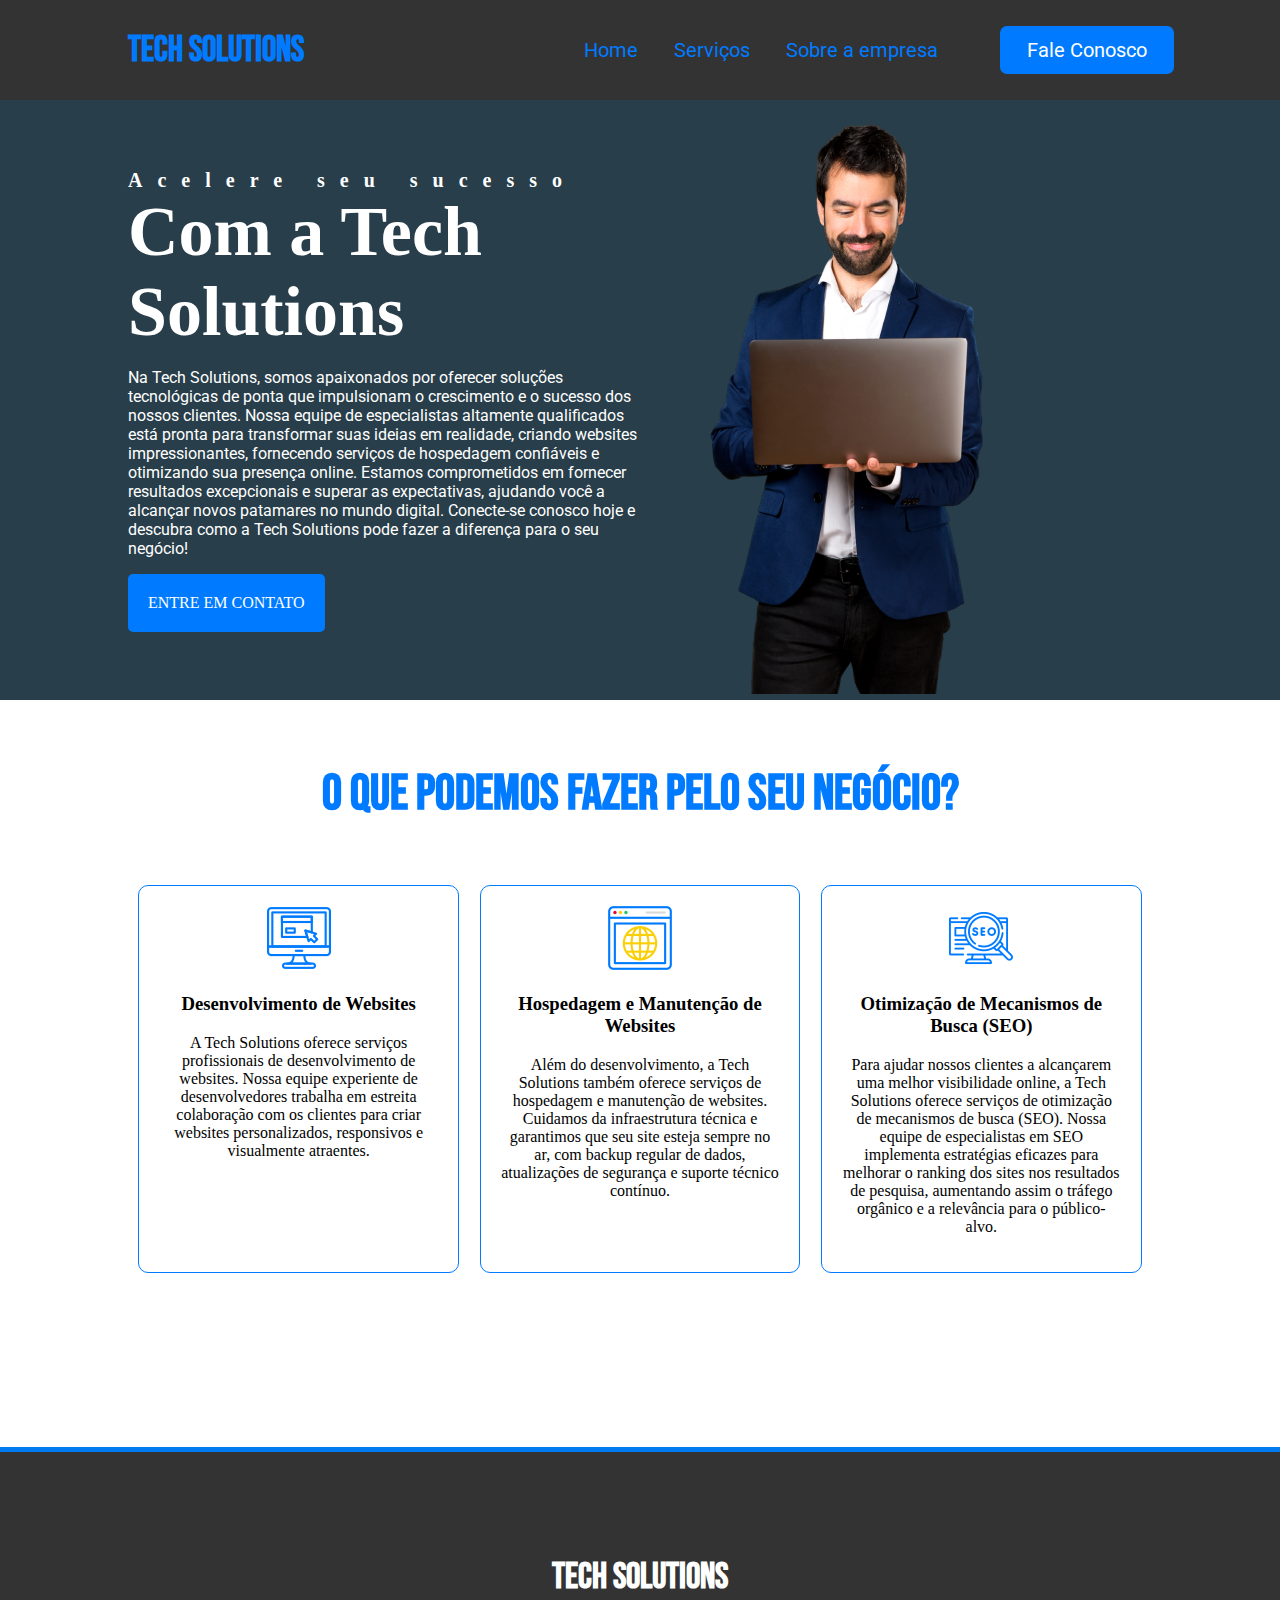
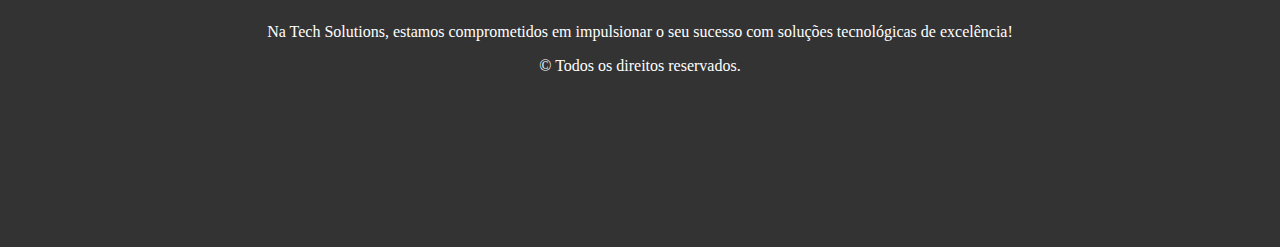
==== index.html @ 6cfdeaaf "Primeiro Commit" ====
<!DOCTYPE html>
<html lang="pt-br">
<head>
    <meta charset="UTF-8">
    <meta http-equiv="X-UA-Compatible" content="IE=edge">
    <meta name="description" content="Tech Solutions">
    <meta name="keywords" contents="Tech solutions, Desenvolvimento de websites, SEO, Hospedagem de sites">
    <link rel="stylesheet" href="css/estilo.css">
    <title>Tech Solutions- Home</title>
</head>
<body>

    <nav class="navbar">
        <div class="logo">
            <h1>Tech Solutions</h1>
        </div>
        <div class="menu">
            <a href="index.html">Home</a>
            <a href="servicos.html">Serviços</a>
            <a href="sobre.html">Sobre a empresa</a>
            <a id="botão" href="http://contate.me/techsolutions1">Fale Conosco</a>
        </div>
    </nav>




    <header class="header">
        <div class="headline">
    <h2 style="letter-spacing: 15px;">Acelere seu sucesso</h2>
    <h2 style="font-size:70px;">Com a Tech Solutions</h2>
    <p>Na Tech Solutions, somos apaixonados por oferecer soluções tecnológicas de ponta que impulsionam o crescimento e o sucesso dos nossos clientes. Nossa equipe de especialistas altamente qualificados está pronta para transformar suas ideias em realidade, criando websites impressionantes, fornecendo serviços de hospedagem confiáveis e otimizando sua presença online. Estamos comprometidos em fornecer resultados excepcionais e superar as expectativas, ajudando você a alcançar novos patamares no mundo digital. Conecte-se conosco hoje e descubra como a Tech Solutions pode fazer a diferença para o seu negócio!</p>
    <a href="http://contate.me/techsolutions1" class="contato-botao">Entre em contato</a>
        </div>
        <div class="imagem-headline">
            <img style="max-width: 100%"; src="img/imagem1.png">
        </div>
    </header>



    <section>
<h2>O que podemos fazer pelo seu negócio?</h2>
<div class="serviços">

<div class="card">


    <div class="card-text">
    <img src="img/website.png">
<h3>Desenvolvimento de Websites</h3>
<p>A Tech Solutions oferece serviços profissionais de desenvolvimento de websites. Nossa equipe experiente de desenvolvedores trabalha em estreita colaboração com os clientes para criar websites personalizados, responsivos e visualmente atraentes.</p>
 </div>

 <div class="texto-oculto">
    <h3>Desenvolvimento de Websites</h3>
    <p>Na Tech Solutions, temos uma equipe dedicada à criação de websites personalizados que se destacam. Utilizando as mais recentes tecnologias e práticas de design, nossos especialistas trabalham em estreita colaboração com você para transformar sua visão em um site funcional e atraente. Desde o planejamento e design até o desenvolvimento e lançamento, cuidamos de cada etapa do processo para garantir que seu website seja uma representação fiel da sua marca.</p>
</div>
 </div>

<div class="card">
    <div class="card-text">
        <img src="img/host.png">
        <h3>Hospedagem e Manutenção de Websites</h3>
        <p>Além do desenvolvimento, a Tech Solutions também oferece serviços de hospedagem e manutenção de websites. Cuidamos da infraestrutura técnica e garantimos que seu site esteja sempre no ar, com backup regular de dados, atualizações de segurança e suporte técnico contínuo.</p>
    </div>

    <div class="texto-oculto">
        <h3>Hospedagem e Manutenção de Websites</h3>
        <p>Com servidores rápidos e confiáveis, garantimos que seu website esteja disponível 24 horas por dia, 7 dias por semana. Além disso, realizamos backups regulares para proteger seus dados e garantir a segurança das informações do seu site e dos seus clientes.</p>
    </div>
    </div>

    <div class="card">
    <div class="card-text">
        <img src="img/seo.png">
        <h3>Otimização de Mecanismos de Busca (SEO)</h3>
        <p>Para ajudar nossos clientes a alcançarem uma melhor visibilidade online, a Tech Solutions oferece serviços de otimização de mecanismos de busca (SEO). Nossa equipe de especialistas em SEO implementa estratégias eficazes para melhorar o ranking dos sites nos resultados de pesquisa, aumentando assim o tráfego orgânico e a relevância para o público-alvo.</p>
    </div>

    <div class="texto-oculto">
        <h3>Otimização de Mecanismos de Busca (SEO)</h3>
        <p>Implementamos técnicas de SEO abrangentes, incluindo pesquisa de palavras-chave, otimização de conteúdo, criação de links e otimização técnica do site. Essas práticas ajudam a aumentar a relevância do seu site aos olhos dos motores de busca e a melhorar sua classificação nos resultados de pesquisa.</p>
    </div>
    </div>
</div>
    </section>




    <footer>
        <div class="logo-rodape">
<h1 class="empresa">Tech Solutions</h1>
<p style="color:white">Na Tech Solutions, estamos comprometidos em impulsionar o seu sucesso com soluções tecnológicas de excelência!</p>
        <div class="direitosreserv">
<p style="color:white">© Todos os direitos reservados.</p>
        </div>
     </div>
    </footer>

    
</body>
</html>
---- css/estilo.css ----
@import url('https://fonts.googleapis.com/css2?family=Bebas+Neue&family=Open+Sans:ital,wght@0,300;0,400;0,500;0,600;0,700;0,800;1,300;1,400;1,500;1,600;1,700;1,800&family=Roboto:ital,wght@0,100;0,300;0,400;0,500;0,700;0,900;1,100;1,300;1,400;1,500;1,700;1,900&family=Russo+One&display=swap');

*{
box-sizing:border-box;
}

body{
    margin:0;
}

.navbar{
    display:flex;
    height:100px;
    background: #333333;
    justify-content: center;
    align-items: center;
    margin-bottom:auto;
}

.logo{
    flex:20%;
    /*border:1px solid yellow;*/
    text-align: left;
    margin-left:10%;
}
.logo h1{
    font-family: 'Bebas Neue', sans-serif;
    font-size: 36px;
    color: #007BFF;

}


.menu{
    flex:70%;
    /*border:1px solid green;*/
    text-align: right;
    padding: 20px;
}

.menu a{
    color:  #007BFF;
    text-decoration: none;
    font-size: 20px;
    padding: 20px 16px;
    font-family: 'Roboto', sans-serif;
}

.menu a:hover{
    color:  #FFA500;
    border-top: 4px solid #007BFF;
    
}

#botão{
background: #007bff;
padding: 12px 27px;
color: white;
border-radius: 7px;
margin-right: 10%;
margin-left: 5%;

}
#botão:hover{
    border:none;
    background:#FFA500;
}

.header{
    display: flex;
    flex-flow:row wrap;
    background:#283E4A;
    justify-content: center;
    align-items: center;
    height: 600px;
}
.headline{
    margin-left:10%;
    flex:40%;
    /*border:1px solid black;*/
}

.headline h2{
font-weight: 900;
font-size:20px;
color:#FFFFFF;
padding:0;
margin:0;
}

.headline p{
color: white;
text-align: left;
font-family: 'Roboto', sans-serif;

}

.contato-botao{
display:inline-block;
background:#007BFF;
padding: 20px;
color:white;
text-transform: uppercase;
border-radius: 5px;
text-decoration: none;
}

.contato-botao:hover{
    border:none;
    background: #FFA500;;

}


.imagem-headline{
margin-right: 10%;
flex:40%;
/*border:1px solid green;*/
}

section{
display: inline-block ;
margin: top 80px;
/*border:1px solid black;*/
margin-left: 5%;
margin-right: 5%;
text-align: center;
padding: 5%;
width:90%;
}
section h2{
    width: 100%;
    font-size: 50px;
    margin: 0;
    font-family: 'Bebas Neue', sans-serif;
    font-weight: bold;
    color:#007BFF;  
}

.serviços{
    display: flex;
    justify-content: space-between;
    margin-top: 5%;
}

.card{
    flex:1;
    display: inline-block;
    width: 30%;
    padding:20px;
    margin: 1%;
    border:1px solid #007BFF;
    border-radius: 10px;
    cursor:pointer;
}

.card:hover{
    background:#007bff;
    color:white;
    padding:40px;
}

.card:hover img{
    display:none;
}

.card:hover .card-text{
    display:none;
}

.card:hover .texto-oculto{
    display:block;
}

.texto-oculto{
display:none;
}

footer{
    margin-top:100px;
    height: 400px;
    background:#333333;
    text-align: center;
    border-top: 5px solid #007BF0;
    }
    
    .logo-rodape {
      padding: 80px;
      display: inline-block;
      justify-content: center;
      align-items: center;
      height: 100%;
      color: #fff;
    }
    
    .empresa{
        font-family: 'Bebas Neue', sans-serif;
        font-size: 36px;
        color: white;    
    }

    .direitosreserv{
  text-align: center;
    }
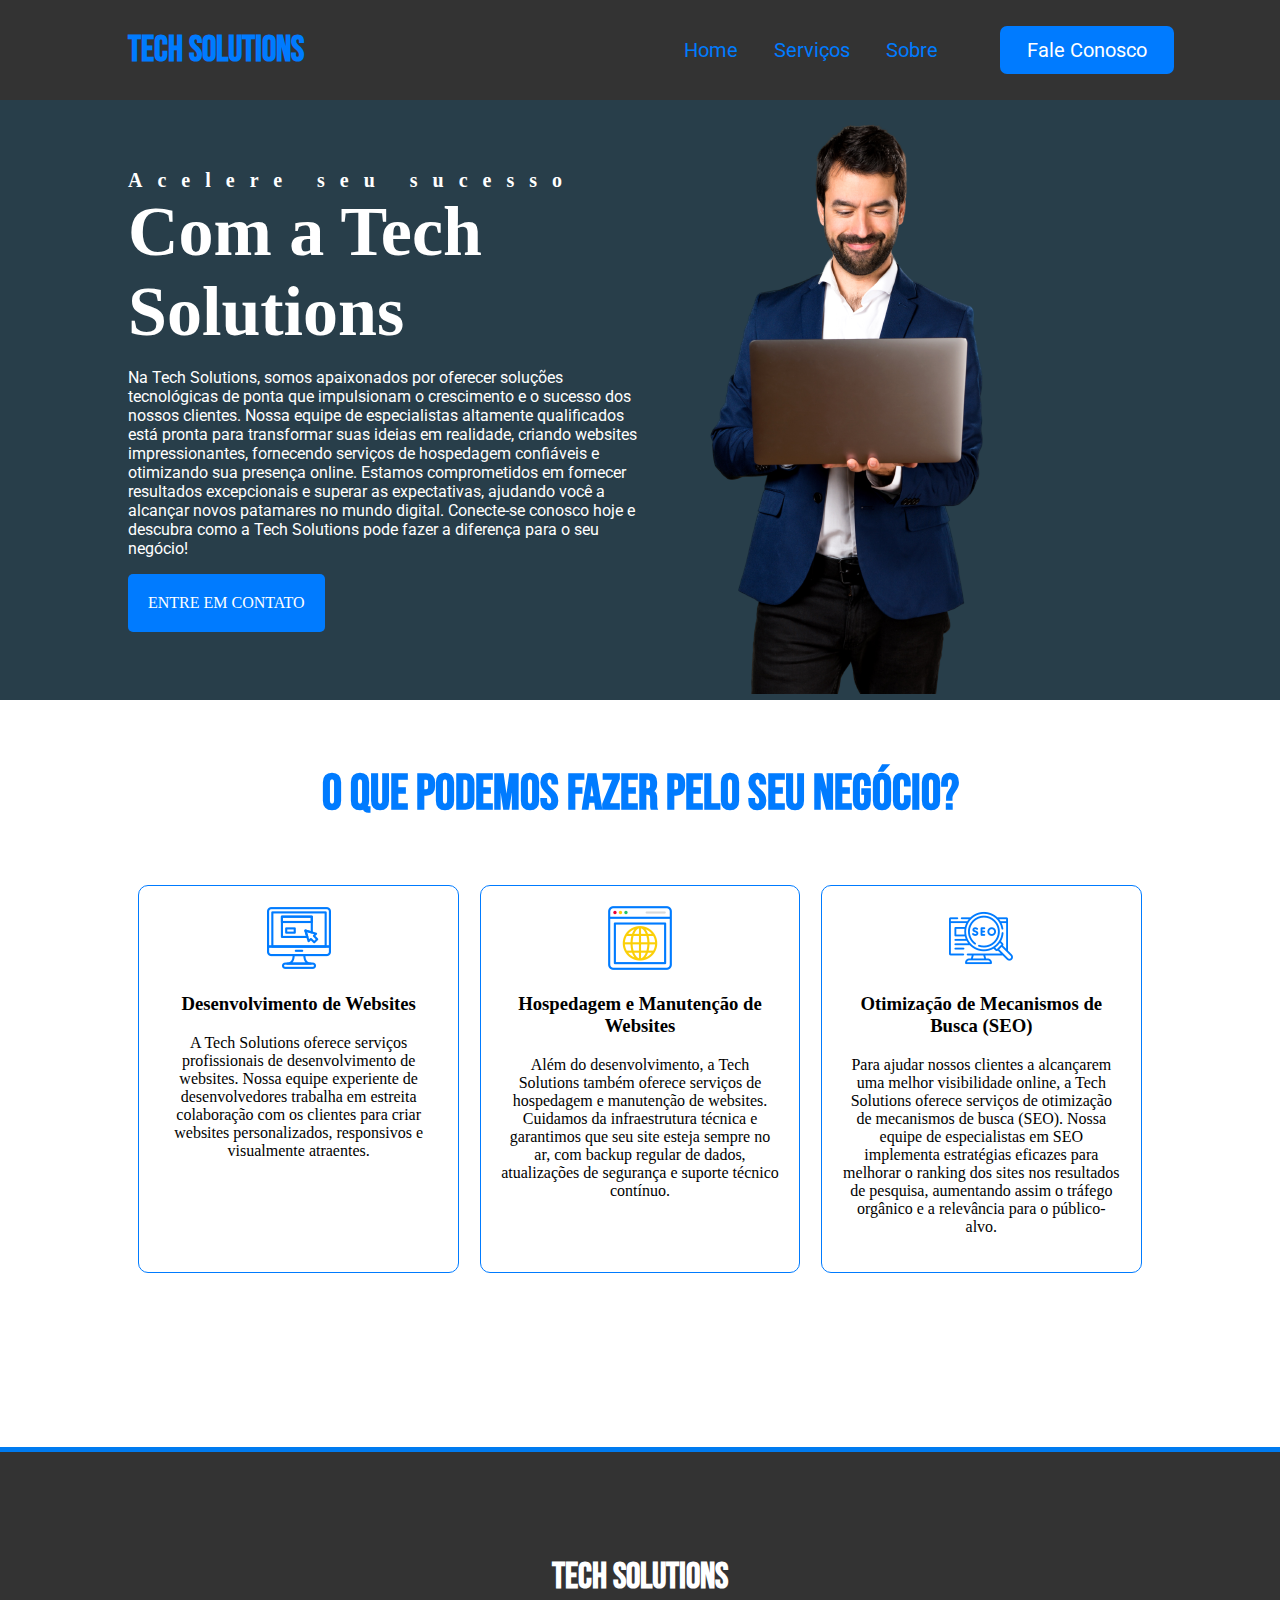
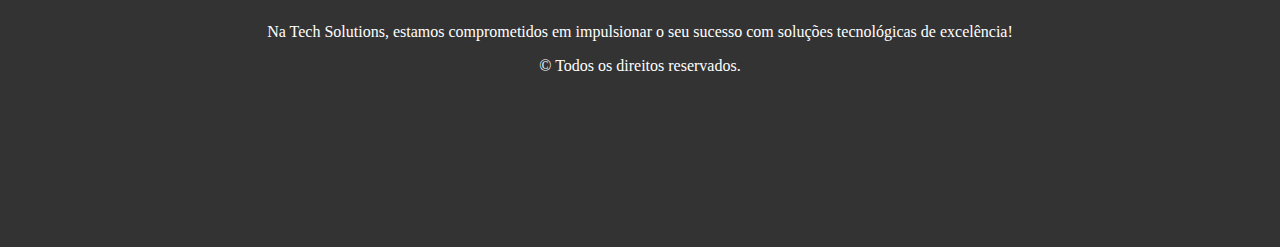
==== commit 4eea81ca: "Alteração no menu" ====
--- a/index.html
+++ b/index.html
@@ -17,7 +17,7 @@
         <div class="menu">
             <a href="index.html">Home</a>
             <a href="servicos.html">Serviços</a>
-            <a href="sobre.html">Sobre a empresa</a>
+            <a href="sobre.html">Sobre</a>
             <a id="botão" href="http://contate.me/techsolutions1">Fale Conosco</a>
         </div>
     </nav>
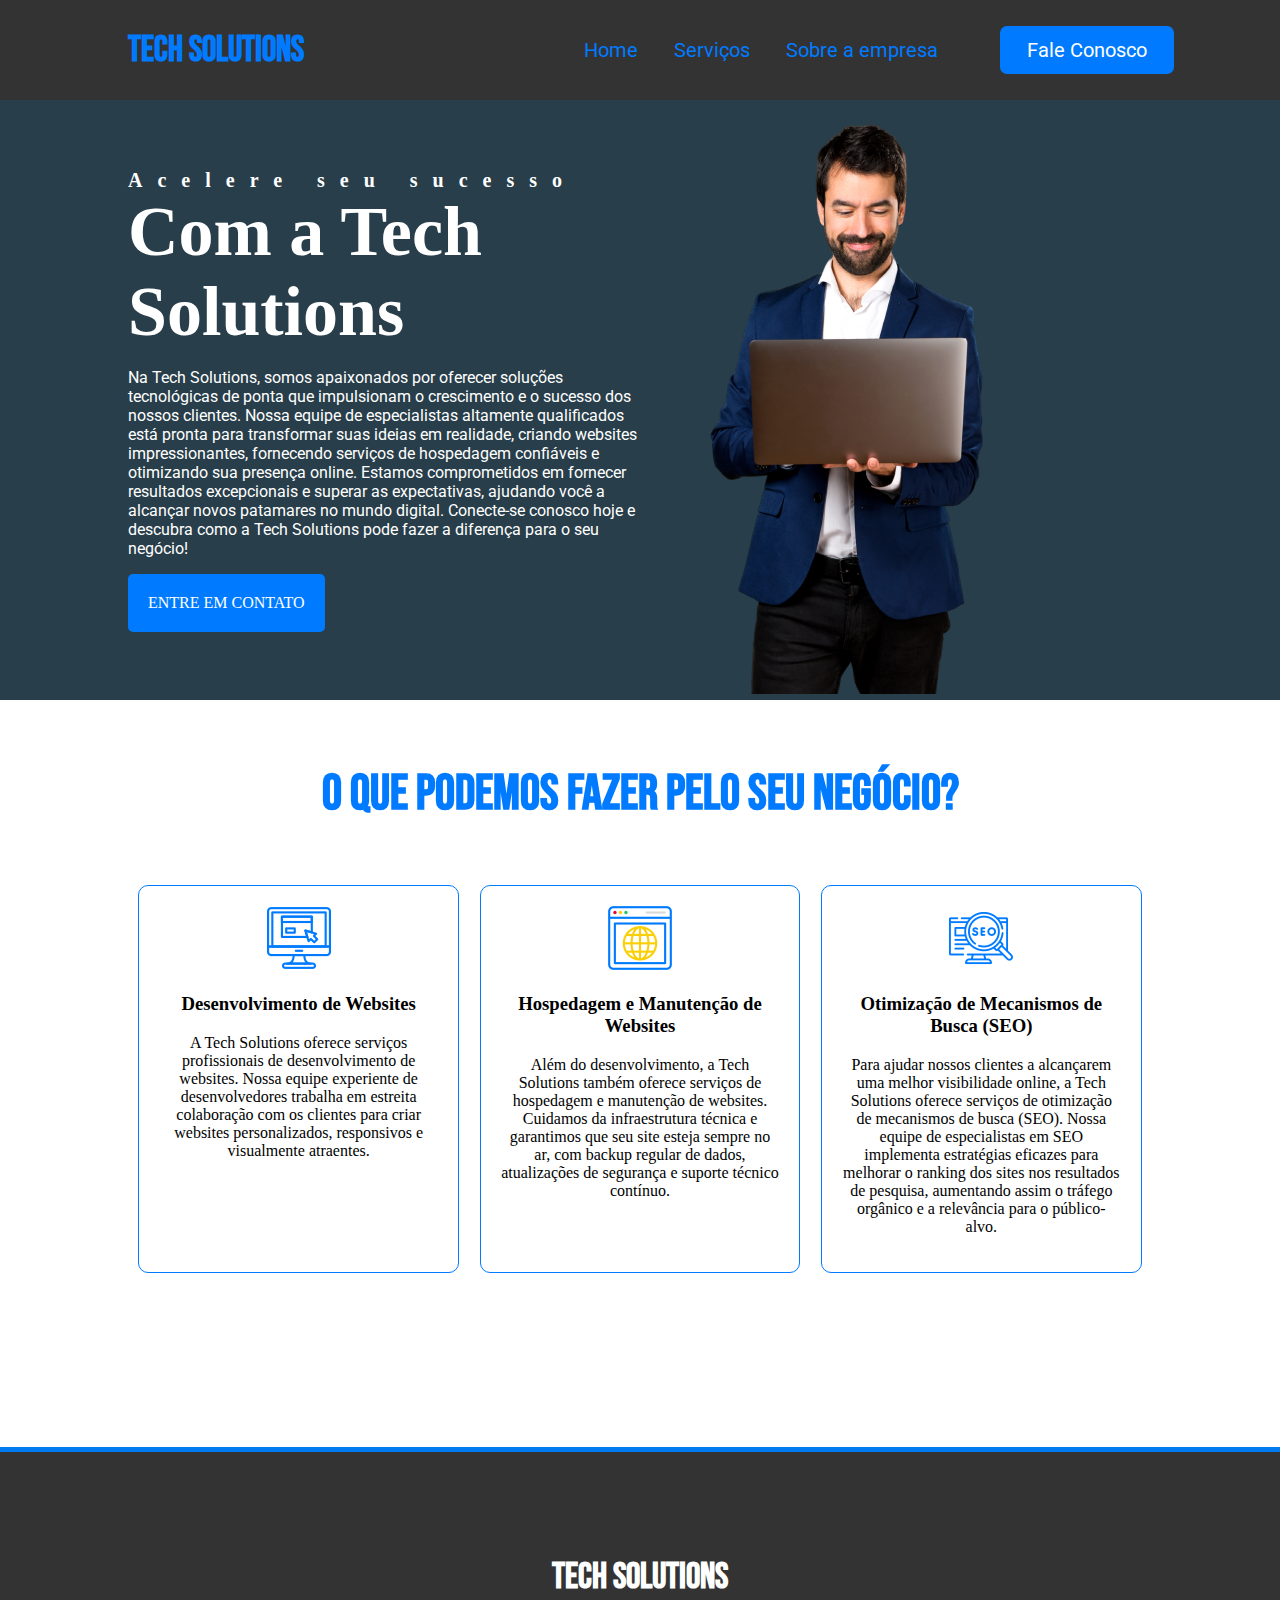
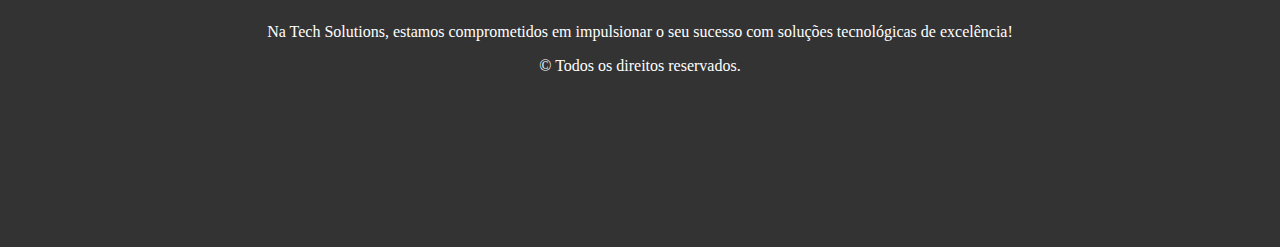
==== commit 86d5e787: "Alteração no menu" ====
--- a/index.html
+++ b/index.html
@@ -17,7 +17,7 @@
         <div class="menu">
             <a href="index.html">Home</a>
             <a href="servicos.html">Serviços</a>
-            <a href="sobre.html">Sobre</a>
+            <a href="sobre.html">Sobre a empresa</a>
             <a id="botão" href="http://contate.me/techsolutions1">Fale Conosco</a>
         </div>
     </nav>
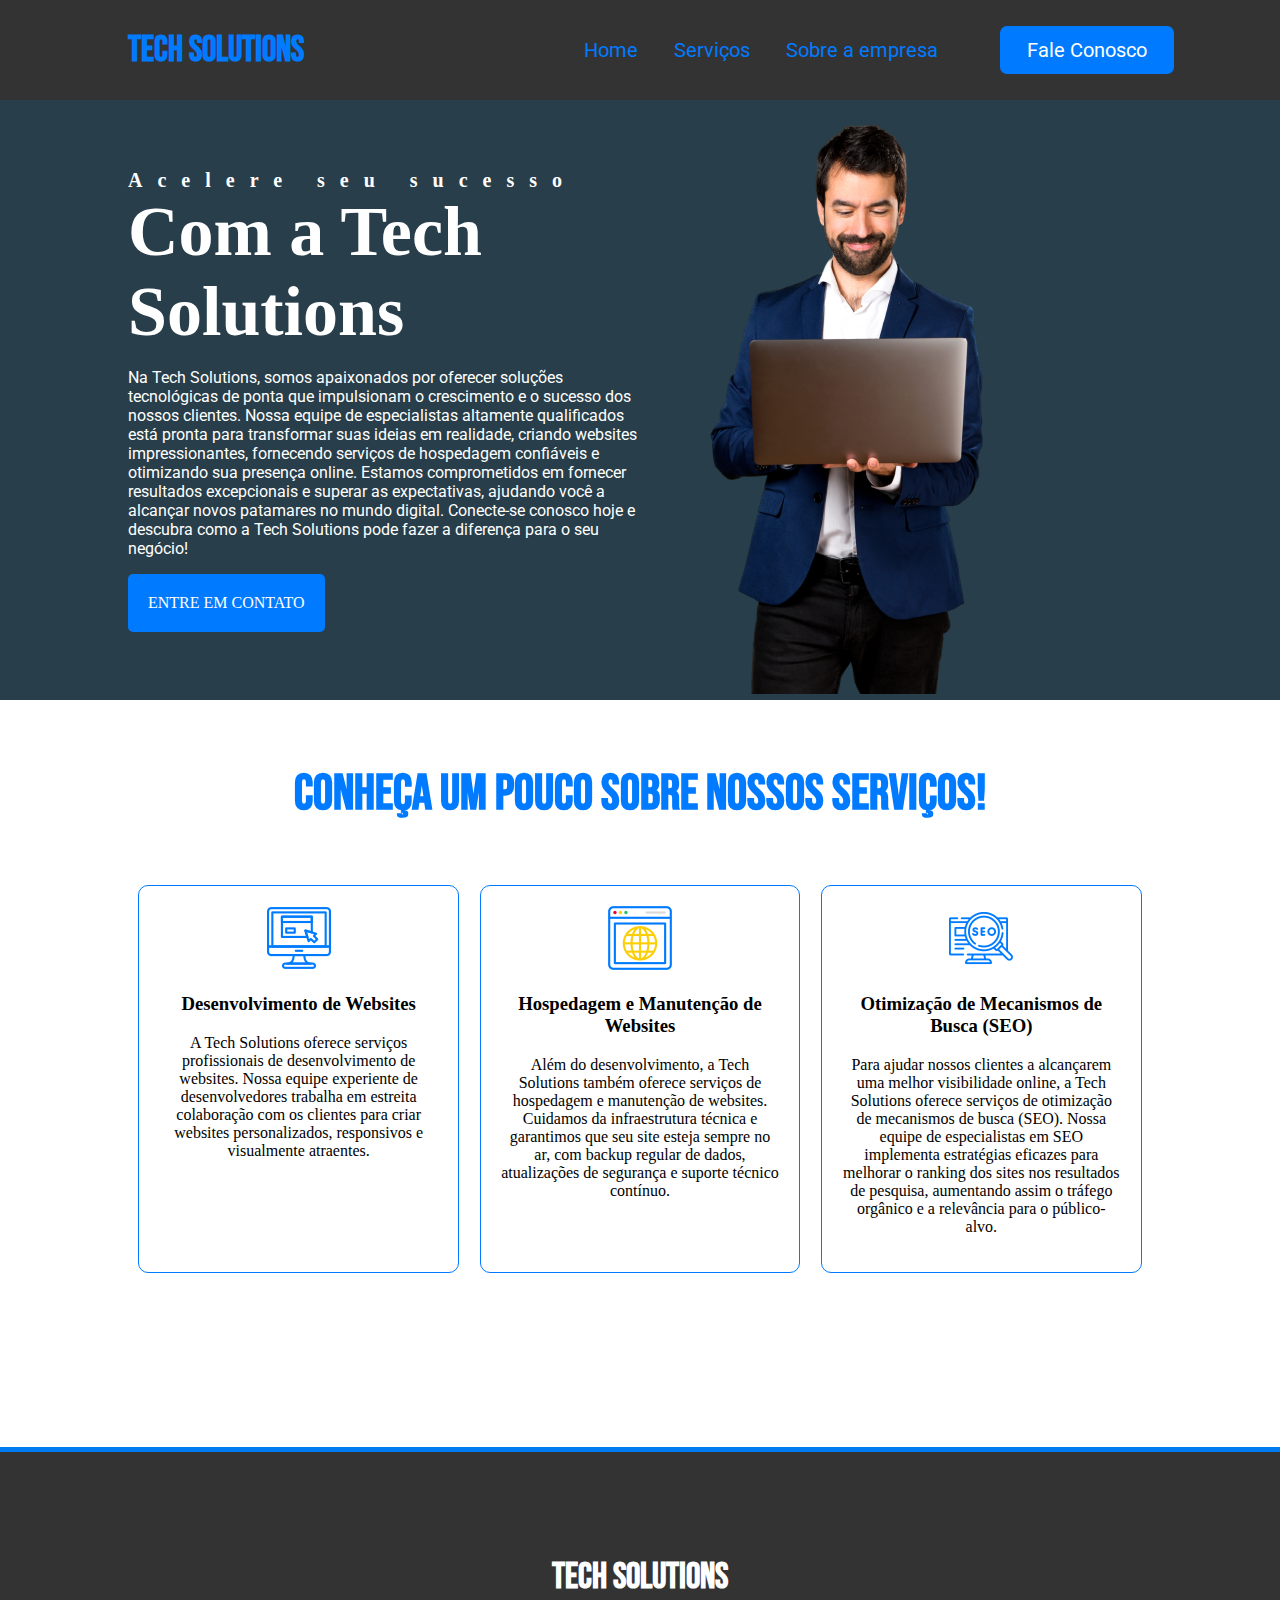
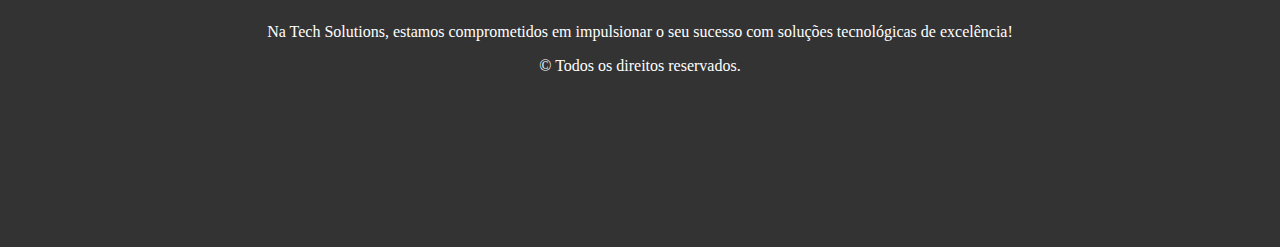
==== commit 5a24dcad: "Alterações pequenas" ====
--- a/index.html
+++ b/index.html
@@ -40,7 +40,7 @@
 
 
     <section>
-<h2>O que podemos fazer pelo seu negócio?</h2>
+<h2>Conheça um pouco sobre nossos serviços!</h2>
 <div class="serviços">
 
 <div class="card">
